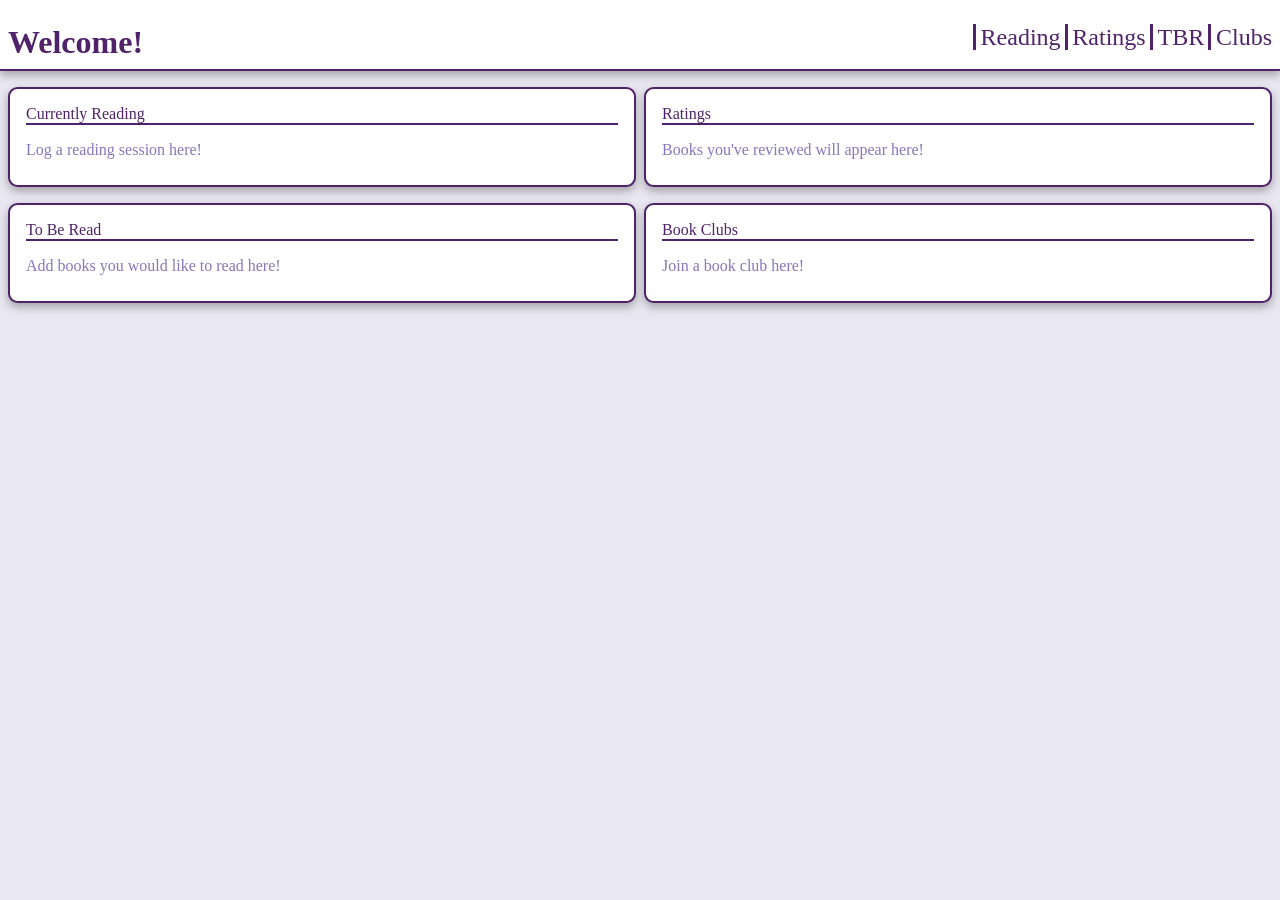
==== Milestone5/index.html @ c74546fb "Add files via upload" ====
<!DOCTYPE HTML>
<html>

<head>
    <link rel='Stylesheet' href="style.css">
</head>

<body>


    <header> 
        <h1>Welcome!</h1>
        <nav>
            <a>Reading</a>
        
            <a>Ratings</a>
        
            <a>TBR</a>
        
            <a>Clubs</a>
        </nav>
        
        
        
        
    </header>

    <div class="shelf left-column">Currently Reading
        <div class="line"></div>
        <p>Log a reading session here!</p>
    </div>
    <div class="shelf right-column">Ratings
        <div class="line"></div>
        <p>Books you've reviewed will appear here!</p>
    </div>
    <div class="shelf left-column">To Be Read
        <div class="line"></div>
        <p>Add books you would like to read here!</p>
    </div>
    <div class="shelf right-column">Book Clubs
        <div class="line"></div>
        <p>Join a book club here!</p>
    </div>

    <footer>
        
    </footer>

</body>

</html>
---- Milestone5/style.css ----
header {
    grid-column: 1/-1;

    display: grid;
    grid-template-columns: 1fr 1fr;

    background-color: white;
    border-bottom: solid 2px #4F2269;
    filter: drop-shadow(0 0.3rem 0.3rem #a0a0a5);

    color: #4F2269;

    padding: 0.5rem;
    padding-top: 1.5rem;

    & h1{
        font-size: 2rem;
        grid-column: 1;
        padding: 0;
        margin: 0;
    }

    & nav{
        grid-column: -1;
        margin-bottom: 0;

        & a{
            font-size: 1.5rem;
            margin-bottom: 0;
            padding-left: 0.3rem;
            border-left: #4F2269 solid 3px;
        }
    }
    

}

body {
    background-color: #e9e7f1;
    margin: 0;

    display: grid;
    grid-template-columns: 0 1fr 1fr 0;
    gap: 1rem 0.5rem;
}

.shelf {
    background-color: #fff;
    border: #4F2269 solid 2px;
    height: 4rem;
    border-radius: 0.6rem;
    padding: 1rem;
    filter: drop-shadow(0 0.3rem 0.3rem #a0a0a5);

    color: #4F2269;

    & p{
        color: #8677BA;
    }
}

.left-column {
    grid-column: 2;
}

.right-column {
    grid-column: 3;
}

.line{
    background-color: #4F2269;
    width: 100%;
    height: 0.1rem;
}
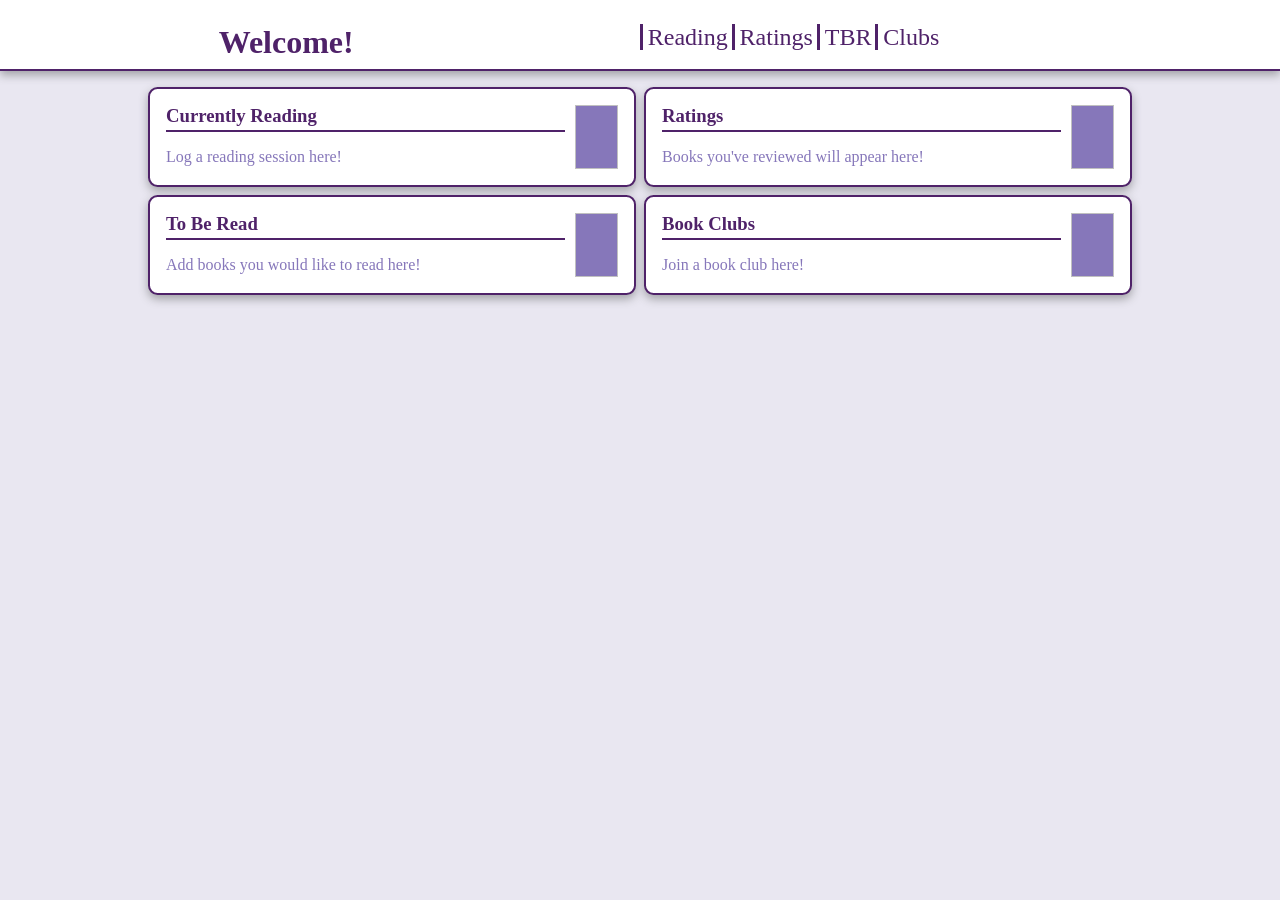
==== commit 57476249: "Resubmitting milesone5" ====
--- a/Milestone5/index.html
+++ b/Milestone5/index.html
@@ -8,42 +8,60 @@
 <body>
 
 
-    <header> 
+    <header>
         <h1>Welcome!</h1>
         <nav>
             <a>Reading</a>
-        
+
             <a>Ratings</a>
-        
+
             <a>TBR</a>
-        
+
             <a>Clubs</a>
         </nav>
-        
-        
-        
-        
+
+
+
+
     </header>
+    <article>
+        <div class="shelf left-column">
+            <div class="span">
+                <h3>Currently Reading</h3>
+                <div class="line"></div>
+                <p>Log a reading session here!</p>
+            </div>
+            <img/>
+        </div>
+        <div class="shelf right-column">
+            <div class="span">
+                <h3>Ratings</h3>
+                <div class="line"></div>
+                <p>Books you've reviewed will appear here!</p>
+            </div>
+            <img>
+        </div>
+        <div class="shelf left-column">
+            <div class="span">
+                <h3>To Be Read</h3>
+                <div class="line"></div>
+                <p>Add books you would like to read here!</p>
+            </div>
+            <img>
+        </div>
+        <div class="shelf right-column">
+            <div class="span">
+                <h3>Book Clubs</h3>
+                <div class="line"></div>
+                <p>Join a book club here!</p>
+            </div>
+            <img/>
+        </div>
 
-    <div class="shelf left-column">Currently Reading
-        <div class="line"></div>
-        <p>Log a reading session here!</p>
-    </div>
-    <div class="shelf right-column">Ratings
-        <div class="line"></div>
-        <p>Books you've reviewed will appear here!</p>
-    </div>
-    <div class="shelf left-column">To Be Read
-        <div class="line"></div>
-        <p>Add books you would like to read here!</p>
-    </div>
-    <div class="shelf right-column">Book Clubs
-        <div class="line"></div>
-        <p>Join a book club here!</p>
-    </div>
+    </article>
 
     <footer>
-        
+
     </footer>
 
 </body>
--- a/Milestone5/style.css
+++ b/Milestone5/style.css
@@ -2,7 +2,7 @@
     grid-column: 1/-1;
 
     display: grid;
-    grid-template-columns: 1fr 1fr;
+    grid-template-columns: 1fr 2fr 2fr 1fr;
 
     background-color: white;
     border-bottom: solid 2px #4F2269;
@@ -13,26 +13,24 @@
     padding: 0.5rem;
     padding-top: 1.5rem;
 
-    & h1{
+    & h1 {
         font-size: 2rem;
-        grid-column: 1;
+        grid-column: 2;
         padding: 0;
         margin: 0;
     }
 
-    & nav{
-        grid-column: -1;
+    & nav {
+        grid-column: -3;
         margin-bottom: 0;
 
-        & a{
+        & a {
             font-size: 1.5rem;
             margin-bottom: 0;
             padding-left: 0.3rem;
             border-left: #4F2269 solid 3px;
         }
     }
-    
-
 }
 
 body {
@@ -40,8 +38,17 @@
     margin: 0;
 
     display: grid;
+    grid-template-columns: 1fr minmax(700px, 1000px) 1fr;
+    gap: 1rem 0.5rem;
+}
+
+article{
+    grid-column: 2;
+
+    display: grid;
     grid-template-columns: 0 1fr 1fr 0;
-    gap: 1rem 0.5rem;
+    gap: 0.5rem;
+
 }
 
 .shelf {
@@ -54,7 +61,17 @@
 
     color: #4F2269;
 
-    & p{
+    display: flex;
+    flex-direction: row;
+    flex-wrap: nowrap;
+    justify-content: space-between;
+    
+    & h3{
+        margin: 0;
+        margin-bottom: 0.2rem;
+    }
+
+    & p {
         color: #8677BA;
     }
 }
@@ -67,8 +84,24 @@
     grid-column: 3;
 }
 
-.line{
+.line {
     background-color: #4F2269;
     width: 100%;
     height: 0.1rem;
+}
+
+.span{
+    width: 100%;
+    margin-right: 10px;
+}
+
+.shelf img {
+    background-color: #8677BA;
+    height: 100%;
+    aspect-ratio: 51/76;
+    
+}
+
+@media (){
+
 }
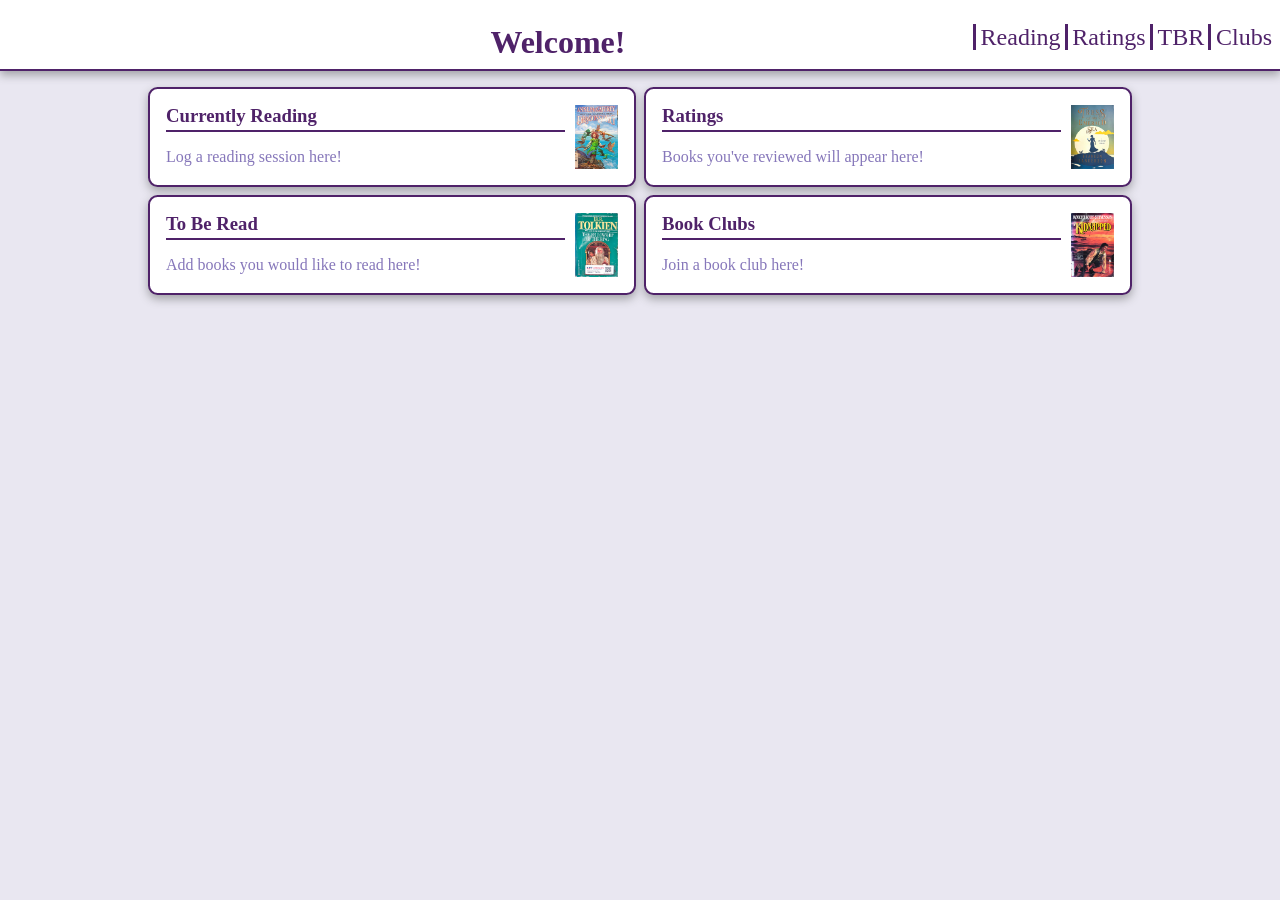
==== commit 1c8964d8: "Added photos to Milestone5" ====
--- a/Milestone5/index.html
+++ b/Milestone5/index.html
@@ -31,7 +31,7 @@
                 <div class="line"></div>
                 <p>Log a reading session here!</p>
             </div>
-            <img/>
+            <img src="images/1613.jpg">
         </div>
         <div class="shelf right-column">
             <div class="span">
@@ -39,7 +39,7 @@
                 <div class="line"></div>
                 <p>Books you've reviewed will appear here!</p>
             </div>
-            <img>
+            <img src="images/1612.jpg">
         </div>
         <div class="shelf left-column">
             <div class="span">
@@ -47,7 +47,7 @@
                 <div class="line"></div>
                 <p>Add books you would like to read here!</p>
             </div>
-            <img>
+            <img src="images/1614.jpg">
         </div>
         <div class="shelf right-column">
             <div class="span">
@@ -55,7 +55,7 @@
                 <div class="line"></div>
                 <p>Join a book club here!</p>
             </div>
-            <img/>
+            <img src="images/1615.jpg">
         </div>
 
     </article>
--- a/Milestone5/style.css
+++ b/Milestone5/style.css
@@ -2,7 +2,7 @@
     grid-column: 1/-1;
 
     display: grid;
-    grid-template-columns: 1fr 2fr 2fr 1fr;
+    grid-template-columns: 1fr 1fr;
 
     background-color: white;
     border-bottom: solid 2px #4F2269;
@@ -20,8 +20,8 @@
         margin: 0;
     }
 
-    & nav {
-        grid-column: -3;
+    & nav{
+        grid-column: -1;
         margin-bottom: 0;
 
         & a {
